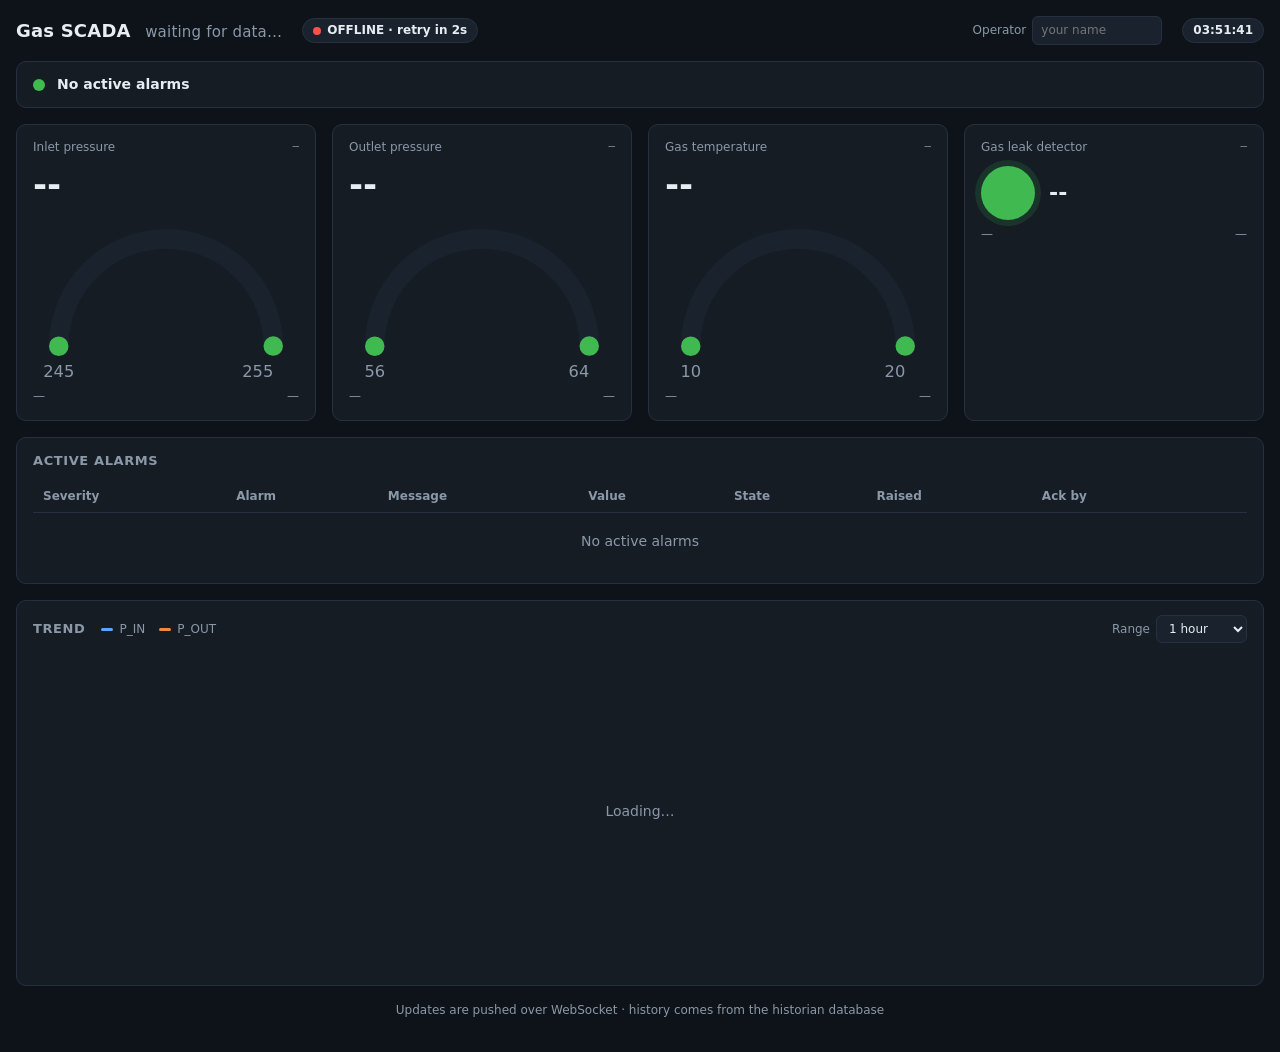
==== web/index.html @ b0fe67a9 "Phase 3: northbound gateway (REST, WebSocket hub, trend API) and web dashboard Co-Authored-By: Claud" ====
<!DOCTYPE html>
<html lang="en">
<head>
<meta charset="utf-8">
<meta name="viewport" content="width=device-width, initial-scale=1">
<title>Gas SCADA Dashboard</title>
<link rel="icon" href="data:,">
<style>
  :root {
    --bg: #0e1319; --panel: #151c24; --panel2: #1a232d; --border: #263140;
    --text: #e6edf3; --muted: #8a98a8; --accent: #58a6ff;
    --ok: #3fb950; --info: #58a6ff; --low: #d2c322; --med: #d29922; --high: #f0883e; --crit: #f85149;
    --bad: #6e7681; --radius: 10px;
  }
  * { box-sizing: border-box; }
  html, body { margin: 0; background: var(--bg); color: var(--text);
    font: 14px/1.45 system-ui, -apple-system, "Segoe UI", Roboto, sans-serif; }
  body { padding: 0 16px 32px; max-width: 1280px; margin: 0 auto; }
  header { display: flex; flex-wrap: wrap; align-items: center; gap: 12px 20px; padding: 16px 0; }
  h1 { font-size: 18px; margin: 0; font-weight: 650; letter-spacing: .2px; }
  h1 small { color: var(--muted); font-weight: 400; margin-left: 8px; }
  h2 { font-size: 13px; margin: 0 0 10px; color: var(--muted); font-weight: 600; text-transform: uppercase; letter-spacing: .6px; }
  .spacer { flex: 1; }
  .badge { display: inline-flex; align-items: center; gap: 6px; padding: 3px 10px; border-radius: 999px;
    font-size: 12px; font-weight: 600; background: var(--panel2); border: 1px solid var(--border); }
  .dot { width: 8px; height: 8px; border-radius: 50%; background: var(--bad); }
  .live .dot { background: var(--ok); } .stale .dot { background: var(--med); } .offline .dot { background: var(--crit); }
  label.op { color: var(--muted); font-size: 12px; display: flex; align-items: center; gap: 6px; }
  input[type=text], select { background: var(--panel2); color: var(--text); border: 1px solid var(--border);
    border-radius: 6px; padding: 5px 8px; font: inherit; }
  input[type=text] { width: 130px; }

  #banner { display: flex; align-items: center; gap: 12px; padding: 12px 16px; border-radius: var(--radius);
    border: 1px solid var(--border); background: var(--panel); margin-bottom: 16px; font-weight: 600; }
  #banner .sev { width: 12px; height: 12px; border-radius: 50%; background: var(--ok); flex: none; }
  #banner.alarm { border-color: var(--crit); }
  #banner.alarm.unacked { animation: pulse 1s ease-in-out infinite; }
  @keyframes pulse { 50% { background: #3a1517; } }
  @media (prefers-reduced-motion: reduce) { #banner.alarm.unacked { animation: none; background: #3a1517; } }

  .grid { display: grid; grid-template-columns: repeat(auto-fit, minmax(230px, 1fr)); gap: 16px; margin-bottom: 16px; }
  .card { background: var(--panel); border: 1px solid var(--border); border-radius: var(--radius); padding: 14px 16px; position: relative; }
  .card.s-info { border-color: var(--info); } .card.s-low { border-color: var(--low); } .card.s-med { border-color: var(--med); }
  .card.s-high { border-color: var(--high); } .card.s-crit { border-color: var(--crit); }
  .card .name { color: var(--muted); font-size: 12px; display: flex; justify-content: space-between; gap: 8px; }
  .card .tag { font-family: ui-monospace, SFMono-Regular, Menlo, Consolas, monospace; font-size: 11px; overflow: hidden; text-overflow: ellipsis; white-space: nowrap; }
  .value { font-size: 34px; font-weight: 700; font-variant-numeric: tabular-nums; margin: 4px 0 0; }
  .value .unit { font-size: 15px; color: var(--muted); font-weight: 500; margin-left: 6px; }
  .meta { color: var(--muted); font-size: 12px; margin-top: 6px; display: flex; justify-content: space-between; }
  .q-good { color: var(--ok); } .q-bad { color: var(--crit); }
  svg.gauge { width: 100%; max-width: 260px; height: auto; display: block; margin: 4px auto 0; }
  svg.gauge .track { fill: none; stroke: var(--panel2); stroke-width: 12; stroke-linecap: round; }
  svg.gauge .fill { fill: none; stroke: var(--ok); stroke-width: 12; stroke-linecap: round; transition: stroke-dasharray .35s ease, stroke .2s; }
  svg.gauge text { fill: var(--muted); font-size: 10px; }
  .leak { display: flex; align-items: center; gap: 14px; margin-top: 10px; }
  .leak .lamp { width: 54px; height: 54px; border-radius: 50%; background: var(--ok); box-shadow: 0 0 0 6px rgba(63,185,80,.15); flex: none; }
  .leak.on .lamp { background: var(--crit); box-shadow: 0 0 0 6px rgba(248,81,73,.25); }
  .leak .txt { font-size: 22px; font-weight: 700; }
  .leak.bad .lamp { background: var(--bad); box-shadow: none; }

  .panel { background: var(--panel); border: 1px solid var(--border); border-radius: var(--radius); padding: 14px 16px; margin-bottom: 16px; }
  .scroll { overflow-x: auto; }
  table { width: 100%; border-collapse: collapse; min-width: 640px; }
  th, td { text-align: left; padding: 7px 10px; border-bottom: 1px solid var(--border); white-space: nowrap; }
  td.msg { white-space: normal; min-width: 220px; }
  th { color: var(--muted); font-weight: 600; font-size: 12px; }
  tr:last-child td { border-bottom: none; }
  td.empty { color: var(--muted); text-align: center; padding: 18px; }
  .sevtag { display: inline-block; padding: 1px 8px; border-radius: 4px; font-size: 11px; font-weight: 700; color: #0e1319; }
  .sev-0 { background: var(--info); } .sev-1 { background: var(--low); } .sev-2 { background: var(--med); }
  .sev-3 { background: var(--high); } .sev-4 { background: var(--crit); color: #fff; }
  .state-UNACK_ALARM, .state-UNACK_RTN { color: var(--crit); font-weight: 700; }
  button { background: var(--accent); color: #0e1319; border: 0; border-radius: 6px; padding: 5px 14px; font: inherit; font-weight: 700; cursor: pointer; }
  button:disabled { background: var(--panel2); color: var(--muted); cursor: default; }
  button:focus-visible, select:focus-visible, input:focus-visible { outline: 2px solid var(--accent); outline-offset: 2px; }

  .chart-head { display: flex; flex-wrap: wrap; align-items: center; gap: 10px 16px; margin-bottom: 8px; }
  .chart-head h2 { margin: 0; }
  .legend { display: flex; gap: 14px; color: var(--muted); font-size: 12px; }
  .legend i { display: inline-block; width: 12px; height: 3px; border-radius: 2px; margin-right: 6px; vertical-align: middle; }
  #chartwrap { position: relative; width: 100%; height: 320px; }
  #chart { width: 100%; height: 100%; display: block; }
  #chartmsg { position: absolute; inset: 0; display: flex; align-items: center; justify-content: center; color: var(--muted); text-align: center; padding: 0 20px; pointer-events: none; }
  #tip { position: absolute; display: none; background: rgba(21,28,36,.96); border: 1px solid var(--border); border-radius: 6px;
    padding: 6px 9px; font-size: 12px; pointer-events: none; white-space: nowrap; z-index: 2; }
  #toast { position: fixed; left: 50%; bottom: 20px; transform: translateX(-50%); background: var(--panel2); border: 1px solid var(--border);
    padding: 9px 16px; border-radius: 8px; display: none; z-index: 5; max-width: 90vw; }
  #toast.err { border-color: var(--crit); }
  footer { color: var(--muted); font-size: 12px; text-align: center; margin-top: 8px; }
</style>
</head>
<body>
<header>
  <h1>Gas SCADA <small id="station">waiting for data…</small></h1>
  <span id="conn" class="badge offline"><span class="dot"></span><span id="conntxt">CONNECTING</span></span>
  <span class="spacer"></span>
  <label class="op">Operator <input type="text" id="user" maxlength="64" placeholder="your name" autocomplete="off"></label>
  <span class="badge" id="clock">--:--:--</span>
</header>

<div id="banner" role="status" aria-live="polite"><span class="sev"></span><span id="bannertxt">No active alarms</span></div>

<section class="grid" aria-label="Live values">
  <div class="card" id="card-p_in"></div>
  <div class="card" id="card-p_out"></div>
  <div class="card" id="card-temp"></div>
  <div class="card" id="card-leak"></div>
</section>

<section class="panel">
  <h2>Active alarms</h2>
  <div class="scroll">
    <table>
      <thead><tr><th>Severity</th><th>Alarm</th><th>Message</th><th>Value</th><th>State</th><th>Raised</th><th>Ack by</th><th></th></tr></thead>
      <tbody id="alarmbody"><tr><td class="empty" colspan="8">No active alarms</td></tr></tbody>
    </table>
  </div>
</section>

<section class="panel">
  <div class="chart-head">
    <h2>Trend</h2>
    <div class="legend"><span><i style="background:#58a6ff"></i><span id="lg0">P_IN</span></span><span><i style="background:#f0883e"></i><span id="lg1">P_OUT</span></span></div>
    <span class="spacer"></span>
    <label class="op">Range
      <select id="range">
        <option value="300">5 min</option><option value="900">15 min</option>
        <option value="3600" selected>1 hour</option><option value="21600">6 hours</option><option value="86400">24 hours</option>
      </select>
    </label>
  </div>
  <div id="chartwrap"><canvas id="chart"></canvas><div id="chartmsg">Loading…</div><div id="tip"></div></div>
</section>
<footer>Updates are pushed over WebSocket · history comes from the historian database</footer>
<div id="toast" role="alert"></div>

<script>
"use strict";
(function () {
  const params = new URLSearchParams(location.search);
  const TOKEN = params.get("token") || "";
  const $ = (id) => document.getElementById(id);
  const SEV = ["INFO", "LOW", "MEDIUM", "HIGH", "CRITICAL"];
  const SEV_CLASS = ["info", "low", "med", "high", "crit"];
  const SEV_COLOR = ["--info", "--low", "--med", "--high", "--crit"];
  const cssVar = (n) => getComputedStyle(document.documentElement).getPropertyValue(n).trim();

  // Gauge scales for the three analog cards.
  const GAUGES = {
    p_in:  { suffix: "_P_IN",  title: "Inlet pressure",  min: 245, max: 255, dec: 1 },
    p_out: { suffix: "_P_OUT", title: "Outlet pressure", min: 56,  max: 64,  dec: 1 },
    temp:  { suffix: "_TEMP",  title: "Gas temperature", min: 10,  max: 20,  dec: 1 }
  };
  const LEAK_SUFFIX = "_LEAK";

  const tags = new Map();    // tag_id -> tag json
  const alarms = new Map();  // alarm_id -> alarm json (active only)
  let lastMsgAt = 0;
  let station = "";

  // ---------- helpers ----------
  function el(tag, cls, text) {
    const e = document.createElement(tag);
    if (cls) e.className = cls;
    if (text !== undefined) e.textContent = text;
    return e;
  }
  function authHeaders(extra) {
    const h = Object.assign({}, extra || {});
    if (TOKEN) h["Authorization"] = "Bearer " + TOKEN;
    return h;
  }
  function toast(msg, isErr) {
    const t = $("toast");
    t.textContent = msg; t.className = isErr ? "err" : ""; t.style.display = "block";
    clearTimeout(toast.t); toast.t = setTimeout(() => { t.style.display = "none"; }, 4000);
  }
  function fmtTime(ms) {
    if (!ms) return "-";
    return new Date(ms).toLocaleTimeString([], { hour12: false });
  }
  function tagBySuffix(suffix) {
    for (const [id, t] of tags) if (id.endsWith(suffix)) return t;
    return null;
  }
  function severityForTag(tagId) {
    let max = -1;
    for (const a of alarms.values()) if (a.tag_id === tagId && a.severity_code > max) max = a.severity_code;
    return max;
  }

  // ---------- operator name ----------
  const userInput = $("user");
  try { userInput.value = localStorage.getItem("scada.user") || ""; } catch (e) { /* storage may be blocked */ }
  userInput.addEventListener("change", () => { try { localStorage.setItem("scada.user", userInput.value.trim()); } catch (e) {} });

  // ---------- cards ----------
  const ARC_LEN = 100;
  function buildGaugeCard(card, g) {
    card.textContent = "";
    const name = el("div", "name");
    name.append(el("span", "", g.title), el("span", "tag", "—"));
    const val = el("div", "value"); val.append(document.createTextNode("--"), el("span", "unit", ""));
    const svgNS = "http://www.w3.org/2000/svg";
    const svg = document.createElementNS(svgNS, "svg");
    svg.setAttribute("viewBox", "0 0 160 104"); svg.setAttribute("class", "gauge");
    const mk = (cls, d) => { const p = document.createElementNS(svgNS, "path"); p.setAttribute("d", d); p.setAttribute("class", cls); p.setAttribute("pathLength", ARC_LEN); return p; };
    const d = "M 14 82 A 66 66 0 0 1 146 82";
    const track = mk("track", d), fill = mk("fill", d);
    fill.setAttribute("stroke-dasharray", "0 " + ARC_LEN);
    const t0 = document.createElementNS(svgNS, "text"); t0.setAttribute("x", 14); t0.setAttribute("y", 101); t0.setAttribute("text-anchor", "middle"); t0.textContent = g.min;
    const t1 = document.createElementNS(svgNS, "text"); t1.setAttribute("x", 146); t1.setAttribute("y", 101); t1.setAttribute("text-anchor", "end"); t1.textContent = g.max;
    svg.append(track, fill, t0, t1);
    const meta = el("div", "meta"); meta.append(el("span", "q", "—"), el("span", "ts", "—"));
    card.append(name, val, svg, meta);
    card._ref = { tagEl: name.lastChild, valEl: val.firstChild, unitEl: val.lastChild, fill, q: meta.firstChild, ts: meta.lastChild };
  }
  function buildLeakCard(card) {
    card.textContent = "";
    const name = el("div", "name"); name.append(el("span", "", "Gas leak detector"), el("span", "tag", "—"));
    const leak = el("div", "leak"); leak.append(el("div", "lamp"), el("div", "txt", "--"));
    const meta = el("div", "meta"); meta.append(el("span", "q", "—"), el("span", "ts", "—"));
    card.append(name, leak, meta);
    card._ref = { tagEl: name.lastChild, leak, txt: leak.lastChild, q: meta.firstChild, ts: meta.lastChild };
  }
  for (const k of Object.keys(GAUGES)) buildGaugeCard($("card-" + k), GAUGES[k]);
  buildLeakCard($("card-leak"));

  function setQuality(ref, t) {
    const good = t.quality === "GOOD";
    ref.q.textContent = good ? "Quality: GOOD" : "Quality: " + t.quality.replaceAll("_", " ");
    ref.q.className = "q " + (good ? "q-good" : "q-bad");
    ref.ts.textContent = fmtTime(t.timestamp_ms);
  }
  function setCardSeverity(card, tagId) {
    const s = severityForTag(tagId);
    card.className = "card" + (s >= 0 ? " s-" + SEV_CLASS[s] : "");
  }
  function renderCards() {
    for (const k of Object.keys(GAUGES)) {
      const g = GAUGES[k], card = $("card-" + k), ref = card._ref, t = tagBySuffix(g.suffix);
      if (!t) continue;
      ref.tagEl.textContent = t.tag_id;
      const good = t.quality === "GOOD" && t.value !== undefined;
      ref.valEl.textContent = t.value === undefined ? "--" : t.value.toFixed(g.dec);
      ref.unitEl.textContent = t.unit || "";
      const frac = t.value === undefined ? 0 : Math.min(1, Math.max(0, (t.value - g.min) / (g.max - g.min)));
      ref.fill.setAttribute("stroke-dasharray", (frac * ARC_LEN).toFixed(2) + " " + ARC_LEN);
      const s = severityForTag(t.tag_id);
      ref.fill.style.stroke = !good ? cssVar("--bad") : s >= 0 ? cssVar(SEV_COLOR[s]) : cssVar("--ok");
      setQuality(ref, t); setCardSeverity(card, t.tag_id);
    }
    const lt = tagBySuffix(LEAK_SUFFIX), lc = $("card-leak"), lr = lc._ref;
    if (lt) {
      lr.tagEl.textContent = lt.tag_id;
      const on = lt.state === true, bad = lt.quality !== "GOOD";
      lr.leak.className = "leak" + (bad ? " bad" : on ? " on" : "");
      lr.txt.textContent = bad ? "NO DATA" : on ? "LEAK DETECTED" : "NORMAL";
      setQuality(lr, lt); setCardSeverity(lc, lt.tag_id);
    }
    const first = [...tags.keys()][0];
    if (first) { station = first.replace(/_(P_IN|P_OUT|TEMP|LEAK)$/, ""); $("station").textContent = station; }
  }

  // ---------- alarms ----------
  function renderAlarms() {
    const list = [...alarms.values()].sort((a, b) => b.severity_code - a.severity_code || a.trigger_time_ms - b.trigger_time_ms);
    const body = $("alarmbody"); body.textContent = "";
    if (!list.length) {
      const tr = el("tr"), td = el("td", "empty", "No active alarms"); td.colSpan = 8; tr.append(td); body.append(tr);
    }
    let unacked = 0;
    for (const a of list) {
      const needsAck = a.state === "UNACK_ALARM" || a.state === "UNACK_RTN";
      if (needsAck) unacked++;
      const tr = el("tr");
      const sev = el("td"); sev.append(el("span", "sevtag sev-" + a.severity_code, a.severity));
      const st = el("td", "state-" + a.state, a.state.replaceAll("_", " "));
      const act = el("td"); const btn = el("button", "", "ACK");
      btn.disabled = !needsAck; btn.setAttribute("aria-label", "Acknowledge " + a.alarm_id);
      btn.addEventListener("click", () => acknowledge(a.alarm_id, btn));
      act.append(btn);
      tr.append(sev, el("td", "", a.alarm_id), el("td", "msg", a.message), el("td", "", a.trigger_value.toFixed(1)),
        st, el("td", "", fmtTime(a.trigger_time_ms)), el("td", "", a.ack_by_user || ""), act);
      body.append(tr);
    }
    const banner = $("banner"), top = list.length ? list.reduce((m, a) => Math.max(m, a.severity_code), 0) : -1;
    banner.className = list.length ? "alarm" + (unacked ? " unacked" : "") : "";
    banner.firstChild.style.background = top >= 0 ? cssVar(SEV_COLOR[top]) : cssVar("--ok");
    $("bannertxt").textContent = list.length
      ? list.length + " active alarm" + (list.length > 1 ? "s" : "") + " · " + unacked + " unacknowledged · highest " + SEV[top]
      : "No active alarms";
    renderCards();
  }
  async function acknowledge(id, btn) {
    const user = userInput.value.trim();
    if (!user) { toast("Enter your operator name first", true); userInput.focus(); return; }
    btn.disabled = true;
    try {
      const r = await fetch("/api/v1/alarms/ack", {
        method: "POST", headers: authHeaders({ "Content-Type": "application/json" }),
        body: JSON.stringify({ alarm_id: id, user })
      });
      const j = await r.json().catch(() => ({}));
      if (!r.ok) { toast("Acknowledge failed: " + (j.error || r.status), true); btn.disabled = false; return; }
      toast("Acknowledged " + id);
    } catch (e) { toast("Acknowledge failed: " + e.message, true); btn.disabled = false; }
  }
  function applyAlarm(a) {
    if (a.active) alarms.set(a.alarm_id, a); else alarms.delete(a.alarm_id);
  }

  // ---------- WebSocket ----------
  let ws = null, retry = 1000;
  function setConn(state, text) { $("conn").className = "badge " + state; $("conntxt").textContent = text; }
  function connect() {
    const url = (location.protocol === "https:" ? "wss://" : "ws://") + location.host + "/ws/telemetry" + (TOKEN ? "?token=" + encodeURIComponent(TOKEN) : "");
    setConn("offline", "CONNECTING");
    ws = new WebSocket(url);
    ws.onopen = () => { retry = 1000; setConn("live", "LIVE"); };
    ws.onmessage = (ev) => {
      let m; try { m = JSON.parse(ev.data); } catch (e) { return; }
      lastMsgAt = Date.now();
      if (m.type === "snapshot") {
        tags.clear(); alarms.clear();
        m.tags.forEach((t) => tags.set(t.tag_id, t));
        m.alarms.forEach(applyAlarm);
        if (m.error) toast("Core data incomplete: " + m.error, true);
        renderAlarms();
      } else if (m.type === "telemetry") {
        m.tags.forEach((t) => tags.set(t.tag_id, Object.assign({}, tags.get(t.tag_id), t)));
        renderCards();
      } else if (m.type === "alarm") {
        applyAlarm(m.alarm); renderAlarms();
      }
    };
    ws.onclose = () => {
      setConn("offline", "OFFLINE · retry in " + Math.round(retry / 1000) + "s");
      setTimeout(connect, retry); retry = Math.min(retry * 2, 10000);
    };
    ws.onerror = () => { try { ws.close(); } catch (e) {} };
  }
  setInterval(() => {
    $("clock").textContent = new Date().toLocaleTimeString([], { hour12: false });
    if (ws && ws.readyState === 1) {
      const stale = Date.now() - lastMsgAt > 5000;
      setConn(stale ? "stale" : "live", stale ? "NO DATA" : "LIVE");
    }
  }, 1000);

  // ---------- trend chart (canvas) ----------
  const cv = $("chart"), ctx = cv.getContext("2d"), tip = $("tip"), msg = $("chartmsg");
  let trend = null;  // {start_ms, end_ms, series:[{tag_id, points}]}
  const SERIES_COLORS = ["#58a6ff", "#f0883e"];
  const PAD = { l: 58, r: 58, t: 14, b: 30 };

  function sizeCanvas() {
    const r = cv.getBoundingClientRect(), dpr = window.devicePixelRatio || 1;
    cv.width = Math.round(r.width * dpr); cv.height = Math.round(r.height * dpr);
    ctx.setTransform(dpr, 0, 0, dpr, 0, 0);
    return { w: r.width, h: r.height };
  }
  function niceRange(min, max) {
    if (!isFinite(min) || !isFinite(max)) return [0, 1];
    if (max - min < 1e-6) { min -= 0.5; max += 0.5; }
    const pad = (max - min) * 0.08; return [min - pad, max + pad];
  }
  function drawChart(hoverX) {
    const { w, h } = sizeCanvas();
    ctx.clearRect(0, 0, w, h);
    if (!trend) return;
    const x0 = PAD.l, x1 = w - PAD.r, y0 = PAD.t, y1 = h - PAD.b;
    const tmin = trend.start_ms, tmax = trend.end_ms;
    const X = (t) => x0 + (t - tmin) / (tmax - tmin) * (x1 - x0);
    const grid = cssVar("--border"), muted = cssVar("--muted");
    ctx.font = "11px system-ui, sans-serif"; ctx.textBaseline = "middle";

    // scales per series
    const scales = trend.series.slice(0, 2).map((s) => {
      let lo = Infinity, hi = -Infinity;
      s.points.forEach((p) => { lo = Math.min(lo, p.min); hi = Math.max(hi, p.max); });
      const [a, b] = niceRange(lo, hi);
      return { lo: a, hi: b, Y: (v) => y1 - (v - a) / (b - a) * (y1 - y0) };
    });

    // grid + axes
    ctx.strokeStyle = grid; ctx.lineWidth = 1; ctx.fillStyle = muted;
    for (let i = 0; i <= 4; i++) {
      const y = y0 + (y1 - y0) * i / 4;
      ctx.beginPath(); ctx.moveTo(x0, y); ctx.lineTo(x1, y); ctx.stroke();
      scales.forEach((sc, k) => {
        const v = sc.hi - (sc.hi - sc.lo) * i / 4;
        ctx.fillStyle = SERIES_COLORS[k]; ctx.textAlign = k === 0 ? "right" : "left";
        ctx.fillText(v.toFixed(1), k === 0 ? x0 - 8 : x1 + 8, y);
      });
    }
    ctx.fillStyle = muted; ctx.textAlign = "center";
    const longRange = (tmax - tmin) > 3 * 3600e3;
    const nt = w < 520 ? 3 : 5;
    for (let i = 0; i <= nt; i++) {
      const t = tmin + (tmax - tmin) * i / nt, x = X(t);
      ctx.beginPath(); ctx.moveTo(x, y1); ctx.lineTo(x, y1 + 4); ctx.stroke();
      const d = new Date(t);
      ctx.fillText(d.toLocaleTimeString([], { hour: "2-digit", minute: "2-digit", second: longRange ? undefined : "2-digit", hour12: false }), x, y1 + 16);
    }

    // series: min/max band + average line
    trend.series.slice(0, 2).forEach((s, k) => {
      const sc = scales[k], col = SERIES_COLORS[k];
      if (!s.points.length) return;
      ctx.save(); ctx.beginPath(); ctx.rect(x0, y0, x1 - x0, y1 - y0); ctx.clip();
      ctx.globalAlpha = 0.16; ctx.fillStyle = col; ctx.beginPath();
      s.points.forEach((p, i) => { const x = X(p.t); i ? ctx.lineTo(x, sc.Y(p.max)) : ctx.moveTo(x, sc.Y(p.max)); });
      for (let i = s.points.length - 1; i >= 0; i--) ctx.lineTo(X(s.points[i].t), sc.Y(s.points[i].min));
      ctx.closePath(); ctx.fill();
      ctx.globalAlpha = 1; ctx.strokeStyle = col; ctx.lineWidth = 1.75; ctx.lineJoin = "round"; ctx.beginPath();
      s.points.forEach((p, i) => { const x = X(p.t), y = sc.Y(p.avg); i ? ctx.lineTo(x, y) : ctx.moveTo(x, y); });
      ctx.stroke();
      if (s.points.length < 60) { ctx.fillStyle = col; s.points.forEach((p) => { ctx.beginPath(); ctx.arc(X(p.t), sc.Y(p.avg), 2.5, 0, 6.3); ctx.fill(); }); }
      ctx.restore();
    });

    // hover
    if (hoverX != null && hoverX >= x0 && hoverX <= x1) {
      const t = tmin + (hoverX - x0) / (x1 - x0) * (tmax - tmin);
      ctx.strokeStyle = muted; ctx.setLineDash([4, 4]); ctx.beginPath(); ctx.moveTo(hoverX, y0); ctx.lineTo(hoverX, y1); ctx.stroke(); ctx.setLineDash([]);
      const rows = [];
      trend.series.slice(0, 2).forEach((s, k) => {
        let best = null;
        s.points.forEach((p) => { if (!best || Math.abs(p.t - t) < Math.abs(best.t - t)) best = p; });
        if (best) {
          ctx.fillStyle = SERIES_COLORS[k]; ctx.beginPath(); ctx.arc(X(best.t), scales[k].Y(best.avg), 4, 0, 6.3); ctx.fill();
          rows.push({ k, s, best });
        }
      });
      tip.textContent = "";
      if (rows.length) {
        tip.append(el("div", "", new Date(rows[0].best.t).toLocaleString([], { hour12: false })));
        rows.forEach((r) => {
          const line = el("div", "", r.s.tag_id.replace(/^.*_(P_IN|P_OUT)$/, "$1") + ": " + r.best.avg.toFixed(2) + "  (min " + r.best.min.toFixed(2) + " / max " + r.best.max.toFixed(2) + ")");
          line.style.color = SERIES_COLORS[r.k]; tip.append(line);
        });
        tip.style.display = "block";
        const tw = tip.offsetWidth; tip.style.left = Math.min(Math.max(hoverX + 12, 4), w - tw - 4) + "px"; tip.style.top = (y0 + 6) + "px";
      } else tip.style.display = "none";
    } else tip.style.display = "none";
  }
  cv.addEventListener("mousemove", (e) => drawChart(e.clientX - cv.getBoundingClientRect().left));
  cv.addEventListener("mouseleave", () => drawChart(null));
  new ResizeObserver(() => drawChart(null)).observe($("chartwrap"));

  async function loadTrend() {
    const pin = tagBySuffix("_P_IN"), pout = tagBySuffix("_P_OUT");
    if (!pin || !pout) { msg.textContent = "Waiting for tags…"; msg.style.display = "flex"; return; }
    $("lg0").textContent = pin.tag_id; $("lg1").textContent = pout.tag_id;
    const secs = parseInt($("range").value, 10), end = Date.now(), start = end - secs * 1000;
    const q = new URLSearchParams({ start: start, end: end, buckets: 240 });
    q.append("tag_id", pin.tag_id); q.append("tag_id", pout.tag_id);
    try {
      const r = await fetch("/api/v1/historian/trend?" + q, { headers: authHeaders(), cache: "no-store" });
      const j = await r.json().catch(() => ({}));
      if (!r.ok) throw new Error(j.error || ("HTTP " + r.status));
      trend = j;
      const n = j.series.reduce((a, s) => a + s.points.length, 0);
      if (n === 0) { msg.textContent = "No historian data in this range. Is the historian running?"; msg.style.display = "flex"; }
      else msg.style.display = "none";
    } catch (e) {
      trend = null; msg.textContent = "Trend unavailable: " + e.message; msg.style.display = "flex";
    }
    drawChart(null);
  }
  $("range").addEventListener("change", loadTrend);
  setInterval(loadTrend, 10000);

  // first trend load as soon as the snapshot has delivered the tag ids
  const waitTags = setInterval(() => { if (tagBySuffix("_P_IN") && tagBySuffix("_P_OUT")) { clearInterval(waitTags); loadTrend(); } }, 300);

  connect();
})();
</script>
</body>
</html>
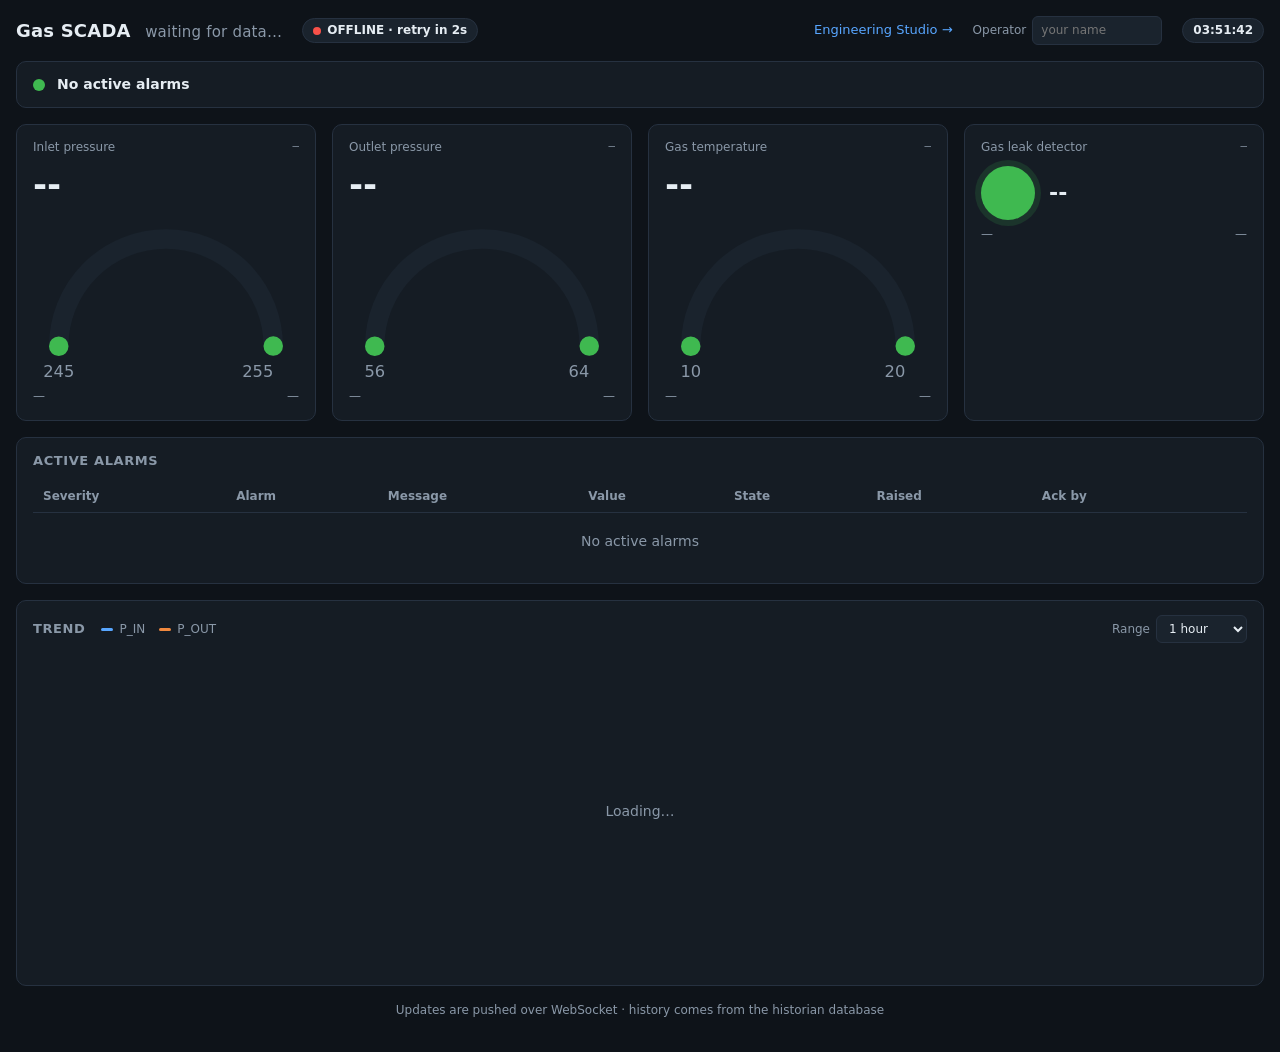
==== commit c4273ad1: "Phase 4: Engineering Studio (P&ID editor), topology API and runtime config deploy - pkg/model: stati" ====
--- a/web/index.html
+++ b/web/index.html
@@ -94,6 +94,7 @@
   <h1>Gas SCADA <small id="station">waiting for data…</small></h1>
   <span id="conn" class="badge offline"><span class="dot"></span><span id="conntxt">CONNECTING</span></span>
   <span class="spacer"></span>
+  <a href="/studio.html" id="studioLink" style="color:var(--accent);text-decoration:none;font-size:13px">Engineering Studio &rarr;</a>
   <label class="op">Operator <input type="text" id="user" maxlength="64" placeholder="your name" autocomplete="off"></label>
   <span class="badge" id="clock">--:--:--</span>
 </header>
@@ -140,6 +141,7 @@
   const params = new URLSearchParams(location.search);
   const TOKEN = params.get("token") || "";
   const $ = (id) => document.getElementById(id);
+  if (TOKEN) $("studioLink").href = "/studio.html?token=" + encodeURIComponent(TOKEN);
   const SEV = ["INFO", "LOW", "MEDIUM", "HIGH", "CRITICAL"];
   const SEV_CLASS = ["info", "low", "med", "high", "crit"];
   const SEV_COLOR = ["--info", "--low", "--med", "--high", "--crit"];
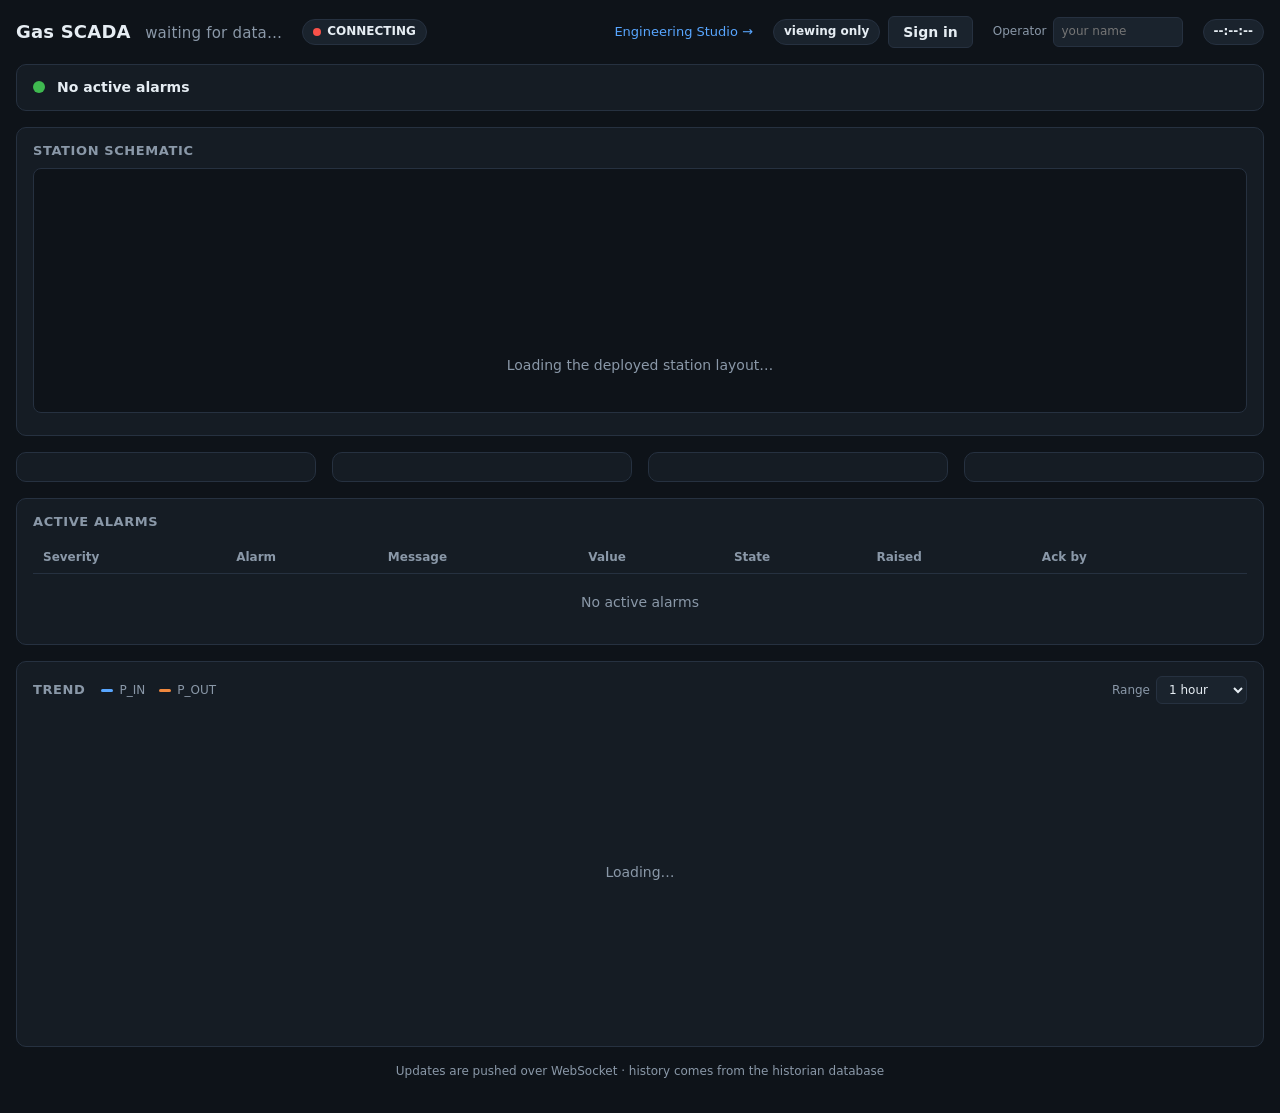
==== commit efc261e6: "Phase 5: supervisory control (HMI -> gateway -> core -> FEP -> Modbus) and operator HMI - proto: Con" ====
--- a/web/index.html
+++ b/web/index.html
@@ -5,12 +5,14 @@
 <meta name="viewport" content="width=device-width, initial-scale=1">
 <title>Gas SCADA Dashboard</title>
 <link rel="icon" href="data:,">
+<link rel="stylesheet" href="/schematic.css">
 <style>
   :root {
     --bg: #0e1319; --panel: #151c24; --panel2: #1a232d; --border: #263140;
     --text: #e6edf3; --muted: #8a98a8; --accent: #58a6ff;
     --ok: #3fb950; --info: #58a6ff; --low: #d2c322; --med: #d29922; --high: #f0883e; --crit: #f85149;
     --bad: #6e7681; --radius: 10px;
+    --sym: #9fb3c8; --symbg: #1a232d; --pipe: #5b7083;
   }
   * { box-sizing: border-box; }
   html, body { margin: 0; background: var(--bg); color: var(--text);
@@ -86,6 +88,49 @@
   #toast { position: fixed; left: 50%; bottom: 20px; transform: translateX(-50%); background: var(--panel2); border: 1px solid var(--border);
     padding: 9px 16px; border-radius: 8px; display: none; z-index: 5; max-width: 90vw; }
   #toast.err { border-color: var(--crit); }
+
+  /* ---- operator HMI ---- */
+  .hmi-head { display: flex; flex-wrap: wrap; align-items: baseline; gap: 6px 14px; margin-bottom: 8px; }
+  .hmi-head h2 { margin: 0; }
+  .hmi-head small { color: var(--muted); }
+  #hmiWrap { position: relative; background: var(--bg); border: 1px solid var(--border); border-radius: 8px; overflow: hidden; }
+  #hmi { display: block; width: 100%; height: auto; max-height: 520px; }
+  #hmi .node.interactive { outline: none; }
+  #hmi .node.interactive:focus-visible .halo { stroke: var(--accent); stroke-width: 2; stroke-dasharray: 5 4; }
+  #hmiMsg { padding: 36px 20px; text-align: center; color: var(--muted); }
+  #hmiMsg a { color: var(--accent); }
+  .hmi-legend { display: flex; flex-wrap: wrap; gap: 6px 18px; margin-top: 8px; color: var(--muted); font-size: 12px; }
+  .hmi-legend i { display: inline-block; width: 16px; height: 6px; border-radius: 3px; margin-right: 6px; vertical-align: middle; }
+  .hmi-legend i.sq { width: 11px; height: 11px; border-radius: 2px; border: 2px solid; background: transparent; }
+
+  /* ---- sign-in / dialogs ---- */
+  .who { display: inline-flex; align-items: center; gap: 8px; }
+  button.secondary { background: var(--panel2); color: var(--text); border: 1px solid var(--border); font-weight: 600; }
+  button.secondary:hover:not(:disabled) { border-color: var(--accent); }
+  button.danger { background: var(--crit); color: #fff; }
+  button.warn { background: var(--high); color: #0e1319; }
+  button.big { padding: 9px 22px; font-size: 14px; }
+  dialog { background: var(--panel); color: var(--text); border: 1px solid var(--border); border-radius: 12px; padding: 18px 20px; width: min(520px, 94vw); }
+  dialog::backdrop { background: rgba(0,0,0,.62); }
+  dialog h3 { margin: 0 0 4px; font-size: 17px; } dialog .sub { color: var(--muted); font-size: 12px; margin: 0 0 12px; }
+  dialog .actions { display: flex; flex-wrap: wrap; justify-content: flex-end; gap: 8px; margin-top: 14px; }
+  .field { display: grid; grid-template-columns: 90px 1fr; gap: 6px 10px; align-items: center; margin-bottom: 8px; }
+  .field label { color: var(--muted); font-size: 12px; } .field input { width: 100%; }
+  input[type=password], input[type=number] { background: var(--panel2); color: var(--text); border: 1px solid var(--border); border-radius: 6px; padding: 5px 8px; font: inherit; width: 100%; }
+  .err { color: var(--crit); font-size: 13px; min-height: 18px; margin-top: 4px; }
+  .kv { display: grid; grid-template-columns: auto 1fr; gap: 3px 14px; font-size: 13px; margin: 8px 0 12px; }
+  .kv dt { color: var(--muted); } .kv dd { margin: 0; font-variant-numeric: tabular-nums; word-break: break-word; }
+  .state-pill { display: inline-block; padding: 1px 10px; border-radius: 999px; font-weight: 700; font-size: 12px; color: #0e1319; background: var(--bad); }
+  .state-pill.open { background: var(--ok); } .state-pill.closed { background: var(--crit); color: #fff; } .state-pill.tripped { background: var(--crit); color: #fff; }
+  .fp-alarm { margin: 6px 0; font-size: 12px; } .fp-alarm .sevtag { margin-right: 6px; }
+  .fp-actions { display: flex; flex-wrap: wrap; gap: 8px; align-items: center; margin: 12px 0 4px; }
+  .fp-actions .sp { display: flex; align-items: center; gap: 6px; } .fp-actions .sp input { width: 90px; }
+  .fp-note { color: var(--muted); font-size: 12px; margin: 4px 0; }
+  .fp-confirm { border: 1px solid var(--high); background: rgba(240,136,62,.10); border-radius: 8px; padding: 12px 14px; margin-top: 12px; font-size: 15px; font-weight: 600; }
+  .fp-result { margin-top: 12px; padding: 10px 12px; border-radius: 8px; font-size: 13px; border: 1px solid var(--border); }
+  .fp-result.ok { border-color: var(--ok); } .fp-result.fail { border-color: var(--crit); }
+  .fp-recent { width: 100%; min-width: 0; font-size: 12px; margin-top: 4px; } .fp-recent td, .fp-recent th { padding: 3px 6px; white-space: normal; }
+  .st-EXECUTED { color: var(--ok); } .st-DENIED, .st-FAILED, .st-REJECTED, .st-NO_FEP { color: var(--crit); } .st-TIMEOUT, .st-PENDING { color: var(--med); }
   footer { color: var(--muted); font-size: 12px; text-align: center; margin-top: 8px; }
 </style>
 </head>
@@ -95,11 +140,24 @@
   <span id="conn" class="badge offline"><span class="dot"></span><span id="conntxt">CONNECTING</span></span>
   <span class="spacer"></span>
   <a href="/studio.html" id="studioLink" style="color:var(--accent);text-decoration:none;font-size:13px">Engineering Studio &rarr;</a>
+  <span class="who">
+    <span class="badge" id="who" title="Sign in to operate equipment">viewing only</span>
+    <button class="secondary" id="btnSignIn">Sign in</button>
+  </span>
   <label class="op">Operator <input type="text" id="user" maxlength="64" placeholder="your name" autocomplete="off"></label>
   <span class="badge" id="clock">--:--:--</span>
 </header>
 
 <div id="banner" role="status" aria-live="polite"><span class="sev"></span><span id="bannertxt">No active alarms</span></div>
+
+<section class="panel" aria-label="Station schematic">
+  <div class="hmi-head"><h2>Station schematic</h2><small id="hmiInfo"></small></div>
+  <div id="hmiWrap">
+    <svg id="hmi" class="live-scene" xmlns="http://www.w3.org/2000/svg" role="img" aria-label="Live station schematic" hidden></svg>
+    <div id="hmiMsg">Loading the deployed station layout…</div>
+  </div>
+  <div class="hmi-legend" id="hmiLegend"></div>
+</section>
 
 <section class="grid" aria-label="Live values">
   <div class="card" id="card-p_in"></div>
@@ -135,350 +193,31 @@
 <footer>Updates are pushed over WebSocket · history comes from the historian database</footer>
 <div id="toast" role="alert"></div>
 
-<script>
-"use strict";
-(function () {
-  const params = new URLSearchParams(location.search);
-  const TOKEN = params.get("token") || "";
-  const $ = (id) => document.getElementById(id);
-  if (TOKEN) $("studioLink").href = "/studio.html?token=" + encodeURIComponent(TOKEN);
-  const SEV = ["INFO", "LOW", "MEDIUM", "HIGH", "CRITICAL"];
-  const SEV_CLASS = ["info", "low", "med", "high", "crit"];
-  const SEV_COLOR = ["--info", "--low", "--med", "--high", "--crit"];
-  const cssVar = (n) => getComputedStyle(document.documentElement).getPropertyValue(n).trim();
-
-  // Gauge scales for the three analog cards.
-  const GAUGES = {
-    p_in:  { suffix: "_P_IN",  title: "Inlet pressure",  min: 245, max: 255, dec: 1 },
-    p_out: { suffix: "_P_OUT", title: "Outlet pressure", min: 56,  max: 64,  dec: 1 },
-    temp:  { suffix: "_TEMP",  title: "Gas temperature", min: 10,  max: 20,  dec: 1 }
-  };
-  const LEAK_SUFFIX = "_LEAK";
-
-  const tags = new Map();    // tag_id -> tag json
-  const alarms = new Map();  // alarm_id -> alarm json (active only)
-  let lastMsgAt = 0;
-  let station = "";
-
-  // ---------- helpers ----------
-  function el(tag, cls, text) {
-    const e = document.createElement(tag);
-    if (cls) e.className = cls;
-    if (text !== undefined) e.textContent = text;
-    return e;
-  }
-  function authHeaders(extra) {
-    const h = Object.assign({}, extra || {});
-    if (TOKEN) h["Authorization"] = "Bearer " + TOKEN;
-    return h;
-  }
-  function toast(msg, isErr) {
-    const t = $("toast");
-    t.textContent = msg; t.className = isErr ? "err" : ""; t.style.display = "block";
-    clearTimeout(toast.t); toast.t = setTimeout(() => { t.style.display = "none"; }, 4000);
-  }
-  function fmtTime(ms) {
-    if (!ms) return "-";
-    return new Date(ms).toLocaleTimeString([], { hour12: false });
-  }
-  function tagBySuffix(suffix) {
-    for (const [id, t] of tags) if (id.endsWith(suffix)) return t;
-    return null;
-  }
-  function severityForTag(tagId) {
-    let max = -1;
-    for (const a of alarms.values()) if (a.tag_id === tagId && a.severity_code > max) max = a.severity_code;
-    return max;
-  }
-
-  // ---------- operator name ----------
-  const userInput = $("user");
-  try { userInput.value = localStorage.getItem("scada.user") || ""; } catch (e) { /* storage may be blocked */ }
-  userInput.addEventListener("change", () => { try { localStorage.setItem("scada.user", userInput.value.trim()); } catch (e) {} });
-
-  // ---------- cards ----------
-  const ARC_LEN = 100;
-  function buildGaugeCard(card, g) {
-    card.textContent = "";
-    const name = el("div", "name");
-    name.append(el("span", "", g.title), el("span", "tag", "—"));
-    const val = el("div", "value"); val.append(document.createTextNode("--"), el("span", "unit", ""));
-    const svgNS = "http://www.w3.org/2000/svg";
-    const svg = document.createElementNS(svgNS, "svg");
-    svg.setAttribute("viewBox", "0 0 160 104"); svg.setAttribute("class", "gauge");
-    const mk = (cls, d) => { const p = document.createElementNS(svgNS, "path"); p.setAttribute("d", d); p.setAttribute("class", cls); p.setAttribute("pathLength", ARC_LEN); return p; };
-    const d = "M 14 82 A 66 66 0 0 1 146 82";
-    const track = mk("track", d), fill = mk("fill", d);
-    fill.setAttribute("stroke-dasharray", "0 " + ARC_LEN);
-    const t0 = document.createElementNS(svgNS, "text"); t0.setAttribute("x", 14); t0.setAttribute("y", 101); t0.setAttribute("text-anchor", "middle"); t0.textContent = g.min;
-    const t1 = document.createElementNS(svgNS, "text"); t1.setAttribute("x", 146); t1.setAttribute("y", 101); t1.setAttribute("text-anchor", "end"); t1.textContent = g.max;
-    svg.append(track, fill, t0, t1);
-    const meta = el("div", "meta"); meta.append(el("span", "q", "—"), el("span", "ts", "—"));
-    card.append(name, val, svg, meta);
-    card._ref = { tagEl: name.lastChild, valEl: val.firstChild, unitEl: val.lastChild, fill, q: meta.firstChild, ts: meta.lastChild };
-  }
-  function buildLeakCard(card) {
-    card.textContent = "";
-    const name = el("div", "name"); name.append(el("span", "", "Gas leak detector"), el("span", "tag", "—"));
-    const leak = el("div", "leak"); leak.append(el("div", "lamp"), el("div", "txt", "--"));
-    const meta = el("div", "meta"); meta.append(el("span", "q", "—"), el("span", "ts", "—"));
-    card.append(name, leak, meta);
-    card._ref = { tagEl: name.lastChild, leak, txt: leak.lastChild, q: meta.firstChild, ts: meta.lastChild };
-  }
-  for (const k of Object.keys(GAUGES)) buildGaugeCard($("card-" + k), GAUGES[k]);
-  buildLeakCard($("card-leak"));
-
-  function setQuality(ref, t) {
-    const good = t.quality === "GOOD";
-    ref.q.textContent = good ? "Quality: GOOD" : "Quality: " + t.quality.replaceAll("_", " ");
-    ref.q.className = "q " + (good ? "q-good" : "q-bad");
-    ref.ts.textContent = fmtTime(t.timestamp_ms);
-  }
-  function setCardSeverity(card, tagId) {
-    const s = severityForTag(tagId);
-    card.className = "card" + (s >= 0 ? " s-" + SEV_CLASS[s] : "");
-  }
-  function renderCards() {
-    for (const k of Object.keys(GAUGES)) {
-      const g = GAUGES[k], card = $("card-" + k), ref = card._ref, t = tagBySuffix(g.suffix);
-      if (!t) continue;
-      ref.tagEl.textContent = t.tag_id;
-      const good = t.quality === "GOOD" && t.value !== undefined;
-      ref.valEl.textContent = t.value === undefined ? "--" : t.value.toFixed(g.dec);
-      ref.unitEl.textContent = t.unit || "";
-      const frac = t.value === undefined ? 0 : Math.min(1, Math.max(0, (t.value - g.min) / (g.max - g.min)));
-      ref.fill.setAttribute("stroke-dasharray", (frac * ARC_LEN).toFixed(2) + " " + ARC_LEN);
-      const s = severityForTag(t.tag_id);
-      ref.fill.style.stroke = !good ? cssVar("--bad") : s >= 0 ? cssVar(SEV_COLOR[s]) : cssVar("--ok");
-      setQuality(ref, t); setCardSeverity(card, t.tag_id);
-    }
-    const lt = tagBySuffix(LEAK_SUFFIX), lc = $("card-leak"), lr = lc._ref;
-    if (lt) {
-      lr.tagEl.textContent = lt.tag_id;
-      const on = lt.state === true, bad = lt.quality !== "GOOD";
-      lr.leak.className = "leak" + (bad ? " bad" : on ? " on" : "");
-      lr.txt.textContent = bad ? "NO DATA" : on ? "LEAK DETECTED" : "NORMAL";
-      setQuality(lr, lt); setCardSeverity(lc, lt.tag_id);
-    }
-    const first = [...tags.keys()][0];
-    if (first) { station = first.replace(/_(P_IN|P_OUT|TEMP|LEAK)$/, ""); $("station").textContent = station; }
-  }
-
-  // ---------- alarms ----------
-  function renderAlarms() {
-    const list = [...alarms.values()].sort((a, b) => b.severity_code - a.severity_code || a.trigger_time_ms - b.trigger_time_ms);
-    const body = $("alarmbody"); body.textContent = "";
-    if (!list.length) {
-      const tr = el("tr"), td = el("td", "empty", "No active alarms"); td.colSpan = 8; tr.append(td); body.append(tr);
-    }
-    let unacked = 0;
-    for (const a of list) {
-      const needsAck = a.state === "UNACK_ALARM" || a.state === "UNACK_RTN";
-      if (needsAck) unacked++;
-      const tr = el("tr");
-      const sev = el("td"); sev.append(el("span", "sevtag sev-" + a.severity_code, a.severity));
-      const st = el("td", "state-" + a.state, a.state.replaceAll("_", " "));
-      const act = el("td"); const btn = el("button", "", "ACK");
-      btn.disabled = !needsAck; btn.setAttribute("aria-label", "Acknowledge " + a.alarm_id);
-      btn.addEventListener("click", () => acknowledge(a.alarm_id, btn));
-      act.append(btn);
-      tr.append(sev, el("td", "", a.alarm_id), el("td", "msg", a.message), el("td", "", a.trigger_value.toFixed(1)),
-        st, el("td", "", fmtTime(a.trigger_time_ms)), el("td", "", a.ack_by_user || ""), act);
-      body.append(tr);
-    }
-    const banner = $("banner"), top = list.length ? list.reduce((m, a) => Math.max(m, a.severity_code), 0) : -1;
-    banner.className = list.length ? "alarm" + (unacked ? " unacked" : "") : "";
-    banner.firstChild.style.background = top >= 0 ? cssVar(SEV_COLOR[top]) : cssVar("--ok");
-    $("bannertxt").textContent = list.length
-      ? list.length + " active alarm" + (list.length > 1 ? "s" : "") + " · " + unacked + " unacknowledged · highest " + SEV[top]
-      : "No active alarms";
-    renderCards();
-  }
-  async function acknowledge(id, btn) {
-    const user = userInput.value.trim();
-    if (!user) { toast("Enter your operator name first", true); userInput.focus(); return; }
-    btn.disabled = true;
-    try {
-      const r = await fetch("/api/v1/alarms/ack", {
-        method: "POST", headers: authHeaders({ "Content-Type": "application/json" }),
-        body: JSON.stringify({ alarm_id: id, user })
-      });
-      const j = await r.json().catch(() => ({}));
-      if (!r.ok) { toast("Acknowledge failed: " + (j.error || r.status), true); btn.disabled = false; return; }
-      toast("Acknowledged " + id);
-    } catch (e) { toast("Acknowledge failed: " + e.message, true); btn.disabled = false; }
-  }
-  function applyAlarm(a) {
-    if (a.active) alarms.set(a.alarm_id, a); else alarms.delete(a.alarm_id);
-  }
-
-  // ---------- WebSocket ----------
-  let ws = null, retry = 1000;
-  function setConn(state, text) { $("conn").className = "badge " + state; $("conntxt").textContent = text; }
-  function connect() {
-    const url = (location.protocol === "https:" ? "wss://" : "ws://") + location.host + "/ws/telemetry" + (TOKEN ? "?token=" + encodeURIComponent(TOKEN) : "");
-    setConn("offline", "CONNECTING");
-    ws = new WebSocket(url);
-    ws.onopen = () => { retry = 1000; setConn("live", "LIVE"); };
-    ws.onmessage = (ev) => {
-      let m; try { m = JSON.parse(ev.data); } catch (e) { return; }
-      lastMsgAt = Date.now();
-      if (m.type === "snapshot") {
-        tags.clear(); alarms.clear();
-        m.tags.forEach((t) => tags.set(t.tag_id, t));
-        m.alarms.forEach(applyAlarm);
-        if (m.error) toast("Core data incomplete: " + m.error, true);
-        renderAlarms();
-      } else if (m.type === "telemetry") {
-        m.tags.forEach((t) => tags.set(t.tag_id, Object.assign({}, tags.get(t.tag_id), t)));
-        renderCards();
-      } else if (m.type === "alarm") {
-        applyAlarm(m.alarm); renderAlarms();
-      }
-    };
-    ws.onclose = () => {
-      setConn("offline", "OFFLINE · retry in " + Math.round(retry / 1000) + "s");
-      setTimeout(connect, retry); retry = Math.min(retry * 2, 10000);
-    };
-    ws.onerror = () => { try { ws.close(); } catch (e) {} };
-  }
-  setInterval(() => {
-    $("clock").textContent = new Date().toLocaleTimeString([], { hour12: false });
-    if (ws && ws.readyState === 1) {
-      const stale = Date.now() - lastMsgAt > 5000;
-      setConn(stale ? "stale" : "live", stale ? "NO DATA" : "LIVE");
-    }
-  }, 1000);
-
-  // ---------- trend chart (canvas) ----------
-  const cv = $("chart"), ctx = cv.getContext("2d"), tip = $("tip"), msg = $("chartmsg");
-  let trend = null;  // {start_ms, end_ms, series:[{tag_id, points}]}
-  const SERIES_COLORS = ["#58a6ff", "#f0883e"];
-  const PAD = { l: 58, r: 58, t: 14, b: 30 };
-
-  function sizeCanvas() {
-    const r = cv.getBoundingClientRect(), dpr = window.devicePixelRatio || 1;
-    cv.width = Math.round(r.width * dpr); cv.height = Math.round(r.height * dpr);
-    ctx.setTransform(dpr, 0, 0, dpr, 0, 0);
-    return { w: r.width, h: r.height };
-  }
-  function niceRange(min, max) {
-    if (!isFinite(min) || !isFinite(max)) return [0, 1];
-    if (max - min < 1e-6) { min -= 0.5; max += 0.5; }
-    const pad = (max - min) * 0.08; return [min - pad, max + pad];
-  }
-  function drawChart(hoverX) {
-    const { w, h } = sizeCanvas();
-    ctx.clearRect(0, 0, w, h);
-    if (!trend) return;
-    const x0 = PAD.l, x1 = w - PAD.r, y0 = PAD.t, y1 = h - PAD.b;
-    const tmin = trend.start_ms, tmax = trend.end_ms;
-    const X = (t) => x0 + (t - tmin) / (tmax - tmin) * (x1 - x0);
-    const grid = cssVar("--border"), muted = cssVar("--muted");
-    ctx.font = "11px system-ui, sans-serif"; ctx.textBaseline = "middle";
-
-    // scales per series
-    const scales = trend.series.slice(0, 2).map((s) => {
-      let lo = Infinity, hi = -Infinity;
-      s.points.forEach((p) => { lo = Math.min(lo, p.min); hi = Math.max(hi, p.max); });
-      const [a, b] = niceRange(lo, hi);
-      return { lo: a, hi: b, Y: (v) => y1 - (v - a) / (b - a) * (y1 - y0) };
-    });
-
-    // grid + axes
-    ctx.strokeStyle = grid; ctx.lineWidth = 1; ctx.fillStyle = muted;
-    for (let i = 0; i <= 4; i++) {
-      const y = y0 + (y1 - y0) * i / 4;
-      ctx.beginPath(); ctx.moveTo(x0, y); ctx.lineTo(x1, y); ctx.stroke();
-      scales.forEach((sc, k) => {
-        const v = sc.hi - (sc.hi - sc.lo) * i / 4;
-        ctx.fillStyle = SERIES_COLORS[k]; ctx.textAlign = k === 0 ? "right" : "left";
-        ctx.fillText(v.toFixed(1), k === 0 ? x0 - 8 : x1 + 8, y);
-      });
-    }
-    ctx.fillStyle = muted; ctx.textAlign = "center";
-    const longRange = (tmax - tmin) > 3 * 3600e3;
-    const nt = w < 520 ? 3 : 5;
-    for (let i = 0; i <= nt; i++) {
-      const t = tmin + (tmax - tmin) * i / nt, x = X(t);
-      ctx.beginPath(); ctx.moveTo(x, y1); ctx.lineTo(x, y1 + 4); ctx.stroke();
-      const d = new Date(t);
-      ctx.fillText(d.toLocaleTimeString([], { hour: "2-digit", minute: "2-digit", second: longRange ? undefined : "2-digit", hour12: false }), x, y1 + 16);
-    }
-
-    // series: min/max band + average line
-    trend.series.slice(0, 2).forEach((s, k) => {
-      const sc = scales[k], col = SERIES_COLORS[k];
-      if (!s.points.length) return;
-      ctx.save(); ctx.beginPath(); ctx.rect(x0, y0, x1 - x0, y1 - y0); ctx.clip();
-      ctx.globalAlpha = 0.16; ctx.fillStyle = col; ctx.beginPath();
-      s.points.forEach((p, i) => { const x = X(p.t); i ? ctx.lineTo(x, sc.Y(p.max)) : ctx.moveTo(x, sc.Y(p.max)); });
-      for (let i = s.points.length - 1; i >= 0; i--) ctx.lineTo(X(s.points[i].t), sc.Y(s.points[i].min));
-      ctx.closePath(); ctx.fill();
-      ctx.globalAlpha = 1; ctx.strokeStyle = col; ctx.lineWidth = 1.75; ctx.lineJoin = "round"; ctx.beginPath();
-      s.points.forEach((p, i) => { const x = X(p.t), y = sc.Y(p.avg); i ? ctx.lineTo(x, y) : ctx.moveTo(x, y); });
-      ctx.stroke();
-      if (s.points.length < 60) { ctx.fillStyle = col; s.points.forEach((p) => { ctx.beginPath(); ctx.arc(X(p.t), sc.Y(p.avg), 2.5, 0, 6.3); ctx.fill(); }); }
-      ctx.restore();
-    });
-
-    // hover
-    if (hoverX != null && hoverX >= x0 && hoverX <= x1) {
-      const t = tmin + (hoverX - x0) / (x1 - x0) * (tmax - tmin);
-      ctx.strokeStyle = muted; ctx.setLineDash([4, 4]); ctx.beginPath(); ctx.moveTo(hoverX, y0); ctx.lineTo(hoverX, y1); ctx.stroke(); ctx.setLineDash([]);
-      const rows = [];
-      trend.series.slice(0, 2).forEach((s, k) => {
-        let best = null;
-        s.points.forEach((p) => { if (!best || Math.abs(p.t - t) < Math.abs(best.t - t)) best = p; });
-        if (best) {
-          ctx.fillStyle = SERIES_COLORS[k]; ctx.beginPath(); ctx.arc(X(best.t), scales[k].Y(best.avg), 4, 0, 6.3); ctx.fill();
-          rows.push({ k, s, best });
-        }
-      });
-      tip.textContent = "";
-      if (rows.length) {
-        tip.append(el("div", "", new Date(rows[0].best.t).toLocaleString([], { hour12: false })));
-        rows.forEach((r) => {
-          const line = el("div", "", r.s.tag_id.replace(/^.*_(P_IN|P_OUT)$/, "$1") + ": " + r.best.avg.toFixed(2) + "  (min " + r.best.min.toFixed(2) + " / max " + r.best.max.toFixed(2) + ")");
-          line.style.color = SERIES_COLORS[r.k]; tip.append(line);
-        });
-        tip.style.display = "block";
-        const tw = tip.offsetWidth; tip.style.left = Math.min(Math.max(hoverX + 12, 4), w - tw - 4) + "px"; tip.style.top = (y0 + 6) + "px";
-      } else tip.style.display = "none";
-    } else tip.style.display = "none";
-  }
-  cv.addEventListener("mousemove", (e) => drawChart(e.clientX - cv.getBoundingClientRect().left));
-  cv.addEventListener("mouseleave", () => drawChart(null));
-  new ResizeObserver(() => drawChart(null)).observe($("chartwrap"));
-
-  async function loadTrend() {
-    const pin = tagBySuffix("_P_IN"), pout = tagBySuffix("_P_OUT");
-    if (!pin || !pout) { msg.textContent = "Waiting for tags…"; msg.style.display = "flex"; return; }
-    $("lg0").textContent = pin.tag_id; $("lg1").textContent = pout.tag_id;
-    const secs = parseInt($("range").value, 10), end = Date.now(), start = end - secs * 1000;
-    const q = new URLSearchParams({ start: start, end: end, buckets: 240 });
-    q.append("tag_id", pin.tag_id); q.append("tag_id", pout.tag_id);
-    try {
-      const r = await fetch("/api/v1/historian/trend?" + q, { headers: authHeaders(), cache: "no-store" });
-      const j = await r.json().catch(() => ({}));
-      if (!r.ok) throw new Error(j.error || ("HTTP " + r.status));
-      trend = j;
-      const n = j.series.reduce((a, s) => a + s.points.length, 0);
-      if (n === 0) { msg.textContent = "No historian data in this range. Is the historian running?"; msg.style.display = "flex"; }
-      else msg.style.display = "none";
-    } catch (e) {
-      trend = null; msg.textContent = "Trend unavailable: " + e.message; msg.style.display = "flex";
-    }
-    drawChart(null);
-  }
-  $("range").addEventListener("change", loadTrend);
-  setInterval(loadTrend, 10000);
-
-  // first trend load as soon as the snapshot has delivered the tag ids
-  const waitTags = setInterval(() => { if (tagBySuffix("_P_IN") && tagBySuffix("_P_OUT")) { clearInterval(waitTags); loadTrend(); } }, 300);
-
-  connect();
-})();
-</script>
+<dialog id="signin" aria-labelledby="signinTitle">
+  <form method="dialog" id="signinForm">
+    <h3 id="signinTitle">Operator sign-in</h3>
+    <p class="sub" id="signinSub">Sign in with your operator account to operate equipment.</p>
+    <div class="field"><label for="siUser">Account</label><input type="text" id="siUser" autocomplete="username" maxlength="64"></div>
+    <div class="field"><label for="siToken">Access token</label><input type="password" id="siToken" autocomplete="current-password"></div>
+    <div class="err" id="siErr" role="alert"></div>
+    <div class="actions"><button type="button" class="secondary" id="siCancel">Cancel</button><button type="submit" id="siGo">Sign in</button></div>
+  </form>
+</dialog>
+
+<dialog id="faceplate" aria-labelledby="fpTitle">
+  <h3 id="fpTitle">Equipment</h3>
+  <p class="sub" id="fpSub"></p>
+  <dl class="kv" id="fpStatus"></dl>
+  <div id="fpAlarms"></div>
+  <div id="fpConfirm" class="fp-confirm" hidden></div>
+  <div id="fpResult" class="fp-result" hidden role="status"></div>
+  <div id="fpActions" class="fp-actions"></div>
+  <div id="fpNote" class="fp-note"></div>
+  <div id="fpRecentWrap"></div>
+  <div class="actions"><button type="button" class="secondary" id="fpClose">Close</button></div>
+</dialog>
+
+<script src="/schematic.js"></script>
+<script src="/dashboard.js"></script>
 </body>
 </html>
